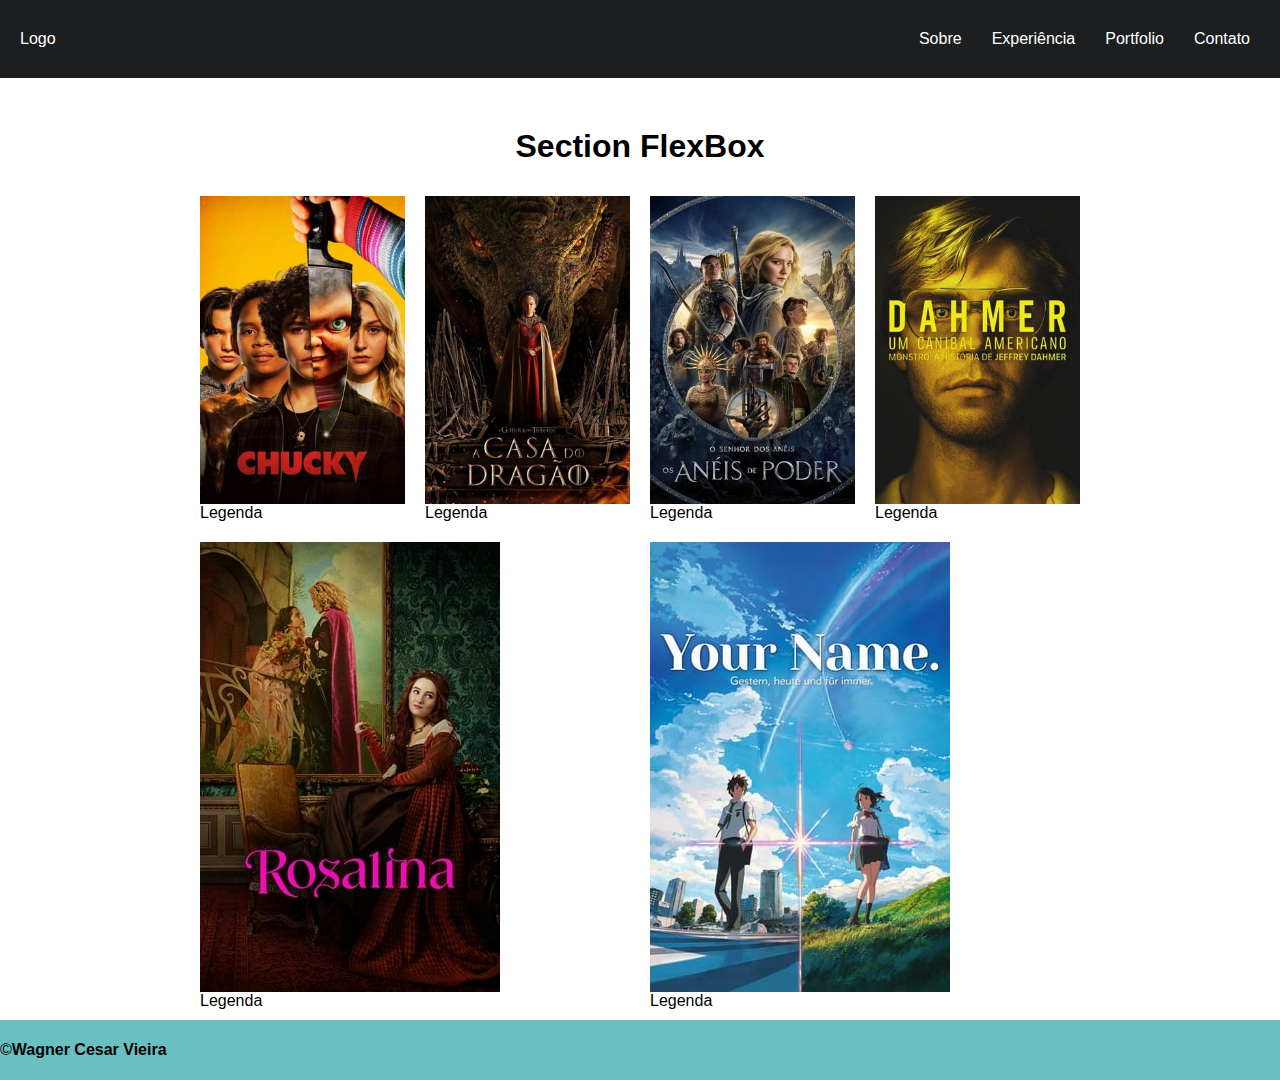
==== index.html @ cfac8c0c "Iniciando o projeto" ====
<!DOCTYPE html>
<html lang="pt-BR">
<head>
    <meta charset="UTF-8">
    <meta http-equiv="X-UA-Compatible" content="IE=edge">
    <meta name="viewport" content="width=device-width, initial-scale=1.0">
    <title>Flexbox / CSS Grid</title>
    <link rel="stylesheet" href="./css/style.css">
</head>
<body>
    
    <header class="header">
        <a href="/">Logo</a>
        <nav>
            <ul class="menu">
                <li><a href="pages/about.html">Sobre</a></li>
                <li><a href="pages/experiencia.html">Experiência</a></li>
                <li><a href="pages/portfolio.html">Portfolio</a></li>
                <li><a href="pages/contato.html">Contato</a></li>
            </ul>
        </nav>
    </header>

    <h1>Section FlexBox</h1>

    <section id="sobre" class="flex">
        <div>
            <img src="./images/chucky.jpg" alt="">
            <p>Legenda</p>
        </div>

        <div>
            <img src="./images/dragon_house.jpg" alt="">
            <p>Legenda</p>
        </div>

        <div>
            <img src="./images/rings_power.jpg" alt="">
            <p>Legenda</p>
        </div>

        <div>
            <img src="./images/dahmer.jpg" alt="">
            <p>Legenda</p>
        </div>

        <div>
            <img src="./images/rosalina.jpg" alt="">
            <p>Legenda</p>
        </div>

        <div>
            <img src="./images/your_name.jpg" alt="">
            <p>Legenda</p>
        </div>
    </section>

    <footer class="footer">
        &copy;
        <h4>Wagner Cesar Vieira</h4>
    </footer>
</body>
</html>
---- css/style.css ----
body, ul, li, p {
    margin: 0px;
    padding: 0px;
    list-style: none;
    font-size: 1em;
    font-family: Arial, Helvetica, sans-serif;
}

a {
    text-decoration: none;
    color: white;
}

h1 {
    text-align: center;
    margin-top: 50px;
}

img {
    max-width: 100%;
    display: block;
}

.footer {
    background: rgb(106, 192, 192);
    display: flex;
    align-items: center;
}

.header {
    background: #1d1e20;
    display: flex;
    flex-wrap: wrap;
    justify-content: space-between;    
    align-items: center;
    padding: 20px;
}

.menu {
    display: flex;    
}

.menu li {
    margin-left: 10px;
}

.menu li a {
    display: block;
    padding: 10px;   
}

.flex{
    display: flex;
    flex-wrap: wrap;
    max-width: 900px;
    margin: 0 auto;
}

.flex > div {
    flex: 1 1 200px; 
    margin: 10px;
}

@media (max-width: 600px) {
    .grid1 {
        grid-template-columns: repeat(2, 1fr);        
    }
    .grid1 > div:nth-child(n + 4) {
        display: block;
    }
    .grid1 > div.anuncio {
        grid-column: auto;
        grid-row: auto;
        order: -1;
    }
}

.form {
    width: 50%;
    margin: 0 auto;
    padding: 30px;
  }
  
  .form-contact {
    width: 100%;
    font-family: "Arial", Times, serif;
  }
  
  .form-contact-input {
    width: 100%;
    color: #292929;
    font-size: 18px;
    background-color: #E9E9E9;
    border: 1px solid #E9E9E9;
    -moz-border-radius: 5px;
    -webkit-border-radius: 5px;
    border-radius: 5px;
    height: 40px;
    margin-bottom: 20px;
    border-bottom: 1px solid #ccc;
    border-left: 1px solid #ccc;
    text-indent: 20px;
  }
  
  .form-contact-textarea {
    width: 100%;
    color: #292929;
    font-size: 18px;
    background-color: #E9E9E9;
    border: 1px solid #E9E9E9;
    -moz-border-radius: 5px;
    -webkit-border-radius: 5px;
    border-radius: 5px;
    height: 200px;
    margin-bottom: 20px;
    border-bottom: 1px solid #ccc;
    border-left: 1px solid #ccc;
    text-indent: 20px;
    padding-top: 16px;
    padding-left: 0;
    padding-right: 0;
    font-family: "Arial", Times, serif;
  }
  
  .form-contact-button {
    width: 100%;
    font-size: 18px;
    border-radius: 4px;
    color: #fff;
    height: 40px;
    opacity: .8;
    margin-bottom: 20px;
    cursor: pointer;
    background: #B22222;
    display: block;
    border: none;
    border-bottom: 1px solid #500707;
    border-right: 1px solid #500707;
    transition: 1s;
  }
  
  .form-contact-button:hover {
    opacity: 1;
  }
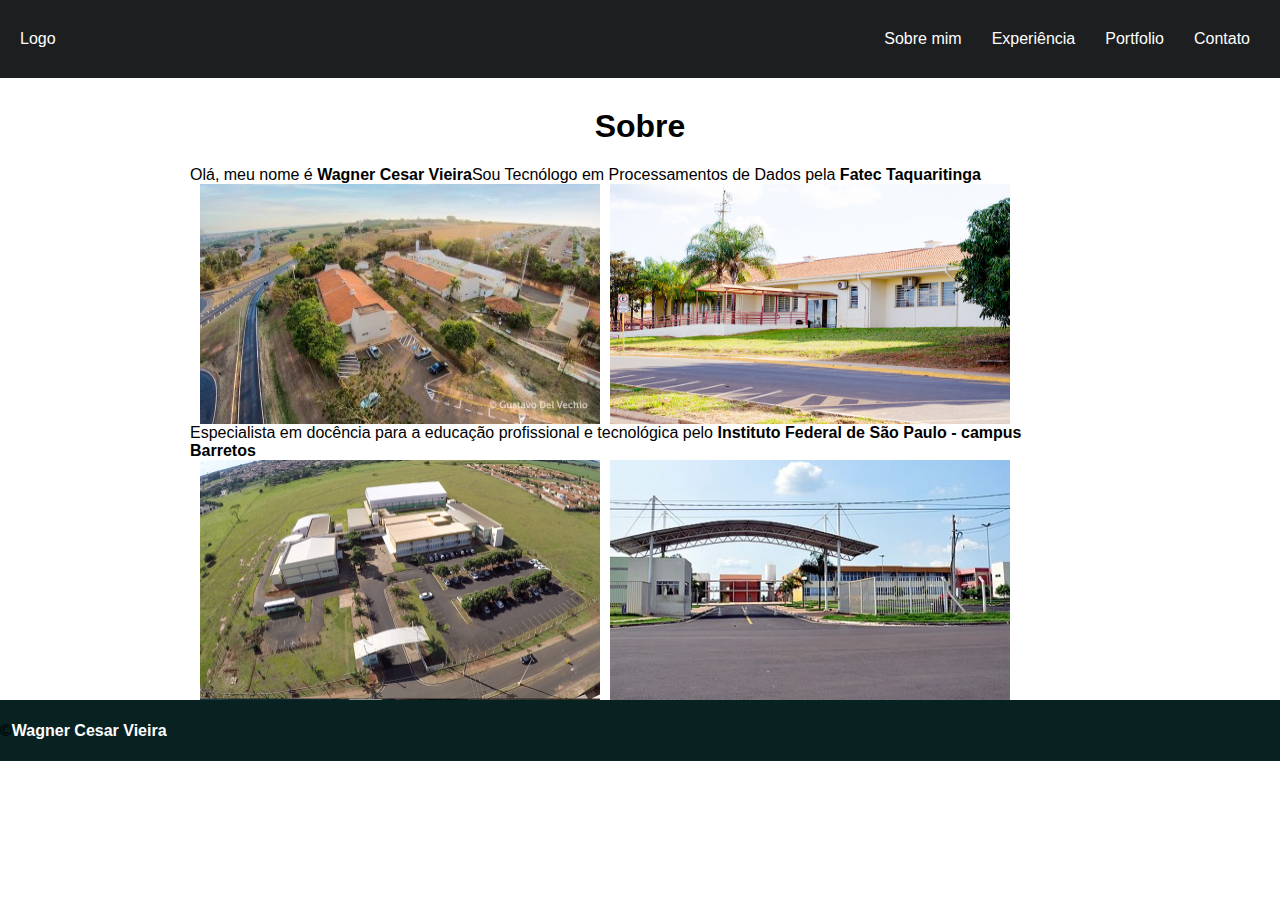
==== commit 5c65b524: "Ajustes na estrutura" ====
--- a/index.html
+++ b/index.html
@@ -13,7 +13,7 @@
         <a href="/">Logo</a>
         <nav>
             <ul class="menu">
-                <li><a href="pages/about.html">Sobre</a></li>
+                <li><a href="#sobre">Sobre mim</a></li>
                 <li><a href="pages/experiencia.html">Experiência</a></li>
                 <li><a href="pages/portfolio.html">Portfolio</a></li>
                 <li><a href="pages/contato.html">Contato</a></li>
@@ -21,38 +21,26 @@
         </nav>
     </header>
 
-    <h1>Section FlexBox</h1>
+    <h1>Sobre</h1>
 
     <section id="sobre" class="flex">
-        <div>
-            <img src="./images/chucky.jpg" alt="">
-            <p>Legenda</p>
-        </div>
-
-        <div>
-            <img src="./images/dragon_house.jpg" alt="">
-            <p>Legenda</p>
-        </div>
-
-        <div>
-            <img src="./images/rings_power.jpg" alt="">
-            <p>Legenda</p>
-        </div>
-
-        <div>
-            <img src="./images/dahmer.jpg" alt="">
-            <p>Legenda</p>
-        </div>
-
-        <div>
-            <img src="./images/rosalina.jpg" alt="">
-            <p>Legenda</p>
-        </div>
-
-        <div>
-            <img src="./images/your_name.jpg" alt="">
-            <p>Legenda</p>
-        </div>
+        <article class="flex">
+            
+                <p>Olá, meu nome é <strong>Wagner Cesar Vieira</strong></p>
+                <p>Sou Tecnólogo em Processamentos de Dados pela <strong>Fatec Taquaritinga</strong></p>
+                    <a href="https://www.fatectq.edu.br/" target="_blank">
+                        <img src="images/fatec_taquaritinga.jpg" width="400" height="240"></a>
+                    <a href="https://www.fatectq.edu.br/" target="_blank">
+                        <img src="images/fatec_taquaritinga.png" width="400" height="240"></a>
+        </article>
+        
+        <article class="flex">
+            <p>Especialista em docência para a educação profissional e tecnológica pelo <strong>Instituto Federal de São Paulo - campus Barretos</strong></p>            
+                <a href="https://brt.ifsp.edu.br/" target="_blank">
+                    <img src="images/ifsp_barretos.png" width="400" height="240"></a>
+                <a href="https://brt.ifsp.edu.br/" target="_blank">
+                    <img src="images/ifsp_barretos.jpg" width="400" height="240"></a>
+        </article>
     </section>
 
     <footer class="footer">
--- a/css/style.css
+++ b/css/style.css
@@ -11,18 +11,23 @@
     color: white;
 }
 
-h1 {
+h1, h2 {
     text-align: center;
-    margin-top: 50px;
+    margin-top: 30px;
+}
+
+h4 {
+    color: white;
 }
 
 img {
     max-width: 100%;
     display: block;
+    margin-left: 10px;
 }
 
 .footer {
-    background: rgb(106, 192, 192);
+    background: rgb(8, 33, 33);
     display: flex;
     align-items: center;
 }
@@ -61,6 +66,17 @@
     margin: 10px;
 }
 
+.flex-container {
+    display: flex;
+    flex: 1 1 200px ;
+    max-width: 900px;
+    flex-direction: row;
+    flex-wrap: wrap;
+    justify-content: space-between;
+    align-items: center;
+    margin-top: 20px;
+}
+
 @media (max-width: 600px) {
     .grid1 {
         grid-template-columns: repeat(2, 1fr);        
@@ -75,18 +91,21 @@
     }
 }
 
-.form {
+.form-flex {
+    display: flex;
+    flex-flow: row nowrap;
+    max-width: 50%;
     width: 50%;
-    margin: 0 auto;
+    margin: 0 auto;    
     padding: 30px;
-  }
+  }  
   
-  .form-contact {
+.form-contact {
     width: 100%;
     font-family: "Arial", Times, serif;
   }
   
-  .form-contact-input {
+.form-contact-input {
     width: 100%;
     color: #292929;
     font-size: 18px;
@@ -102,7 +121,7 @@
     text-indent: 20px;
   }
   
-  .form-contact-textarea {
+.form-contact-textarea {
     width: 100%;
     color: #292929;
     font-size: 18px;
@@ -122,7 +141,7 @@
     font-family: "Arial", Times, serif;
   }
   
-  .form-contact-button {
+.form-contact-button {
     width: 100%;
     font-size: 18px;
     border-radius: 4px;
@@ -139,6 +158,6 @@
     transition: 1s;
   }
   
-  .form-contact-button:hover {
+.form-contact-button:hover {
     opacity: 1;
   }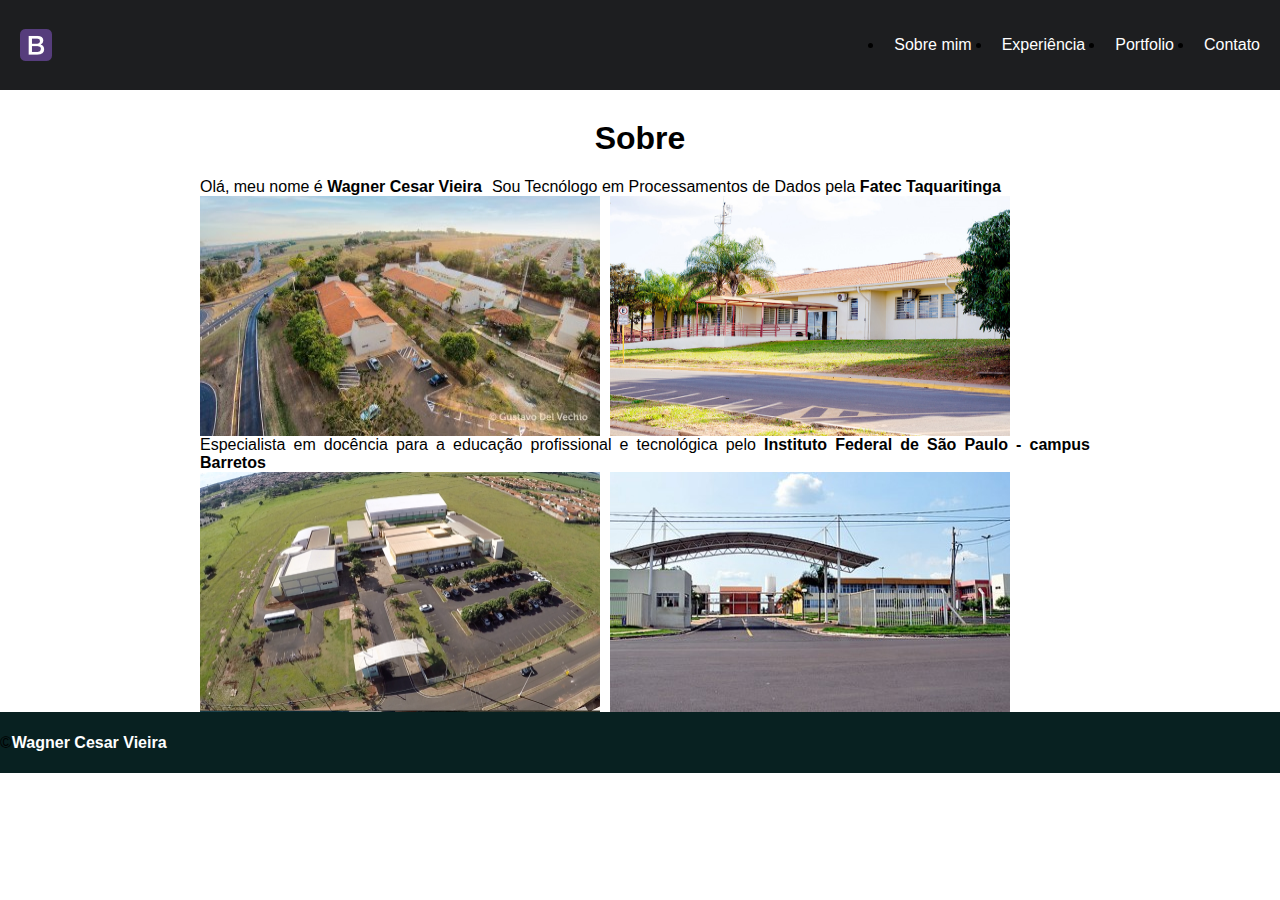
==== commit b4466c04: "Ajustando efeitos Javascript" ====
--- a/index.html
+++ b/index.html
@@ -4,13 +4,13 @@
     <meta charset="UTF-8">
     <meta http-equiv="X-UA-Compatible" content="IE=edge">
     <meta name="viewport" content="width=device-width, initial-scale=1.0">
-    <title>Flexbox / CSS Grid</title>
+    <title>Portfolio - Wagner Cesar Vieira</title>
     <link rel="stylesheet" href="./css/style.css">
 </head>
 <body>
     
     <header class="header">
-        <a href="/">Logo</a>
+        <a href="#"><img src="images/favicon.png" alt=""></a>
         <nav>
             <ul class="menu">
                 <li><a href="#sobre">Sobre mim</a></li>
--- a/css/style.css
+++ b/css/style.css
@@ -1,9 +1,14 @@
-body, ul, li, p {
+body, p {
     margin: 0px;
     padding: 0px;
     list-style: none;
     font-size: 1em;
     font-family: Arial, Helvetica, sans-serif;
+}
+
+p{
+    margin-left: 10px;
+    text-align: justify;
 }
 
 a {
@@ -38,7 +43,7 @@
     flex-wrap: wrap;
     justify-content: space-between;    
     align-items: center;
-    padding: 20px;
+    padding: 10px;
 }
 
 .menu {
@@ -68,23 +73,45 @@
 
 .flex-container {
     display: flex;
-    flex: 1 1 200px ;
+    margin: 0 auto;
     max-width: 900px;
     flex-direction: row;
     flex-wrap: wrap;
     justify-content: space-between;
     align-items: center;
-    margin-top: 20px;
+    box-sizing: border-box;
+    margin-top: 10px;
+    padding: 0 0 20px 20px;
+    margin-top: -2px;
+    border-left: 2px solid #1f5297;
+    position: relative;
+}
+
+.grid {
+    display: grid;
+    grid-template-columns: repeat(3, 1fr);
+    grid-auto-rows: 200px;
+}
+.box1 {
+    grid-column-start: 1;
+    grid-column-end: 4;
+    grid-row-start: 1;
+    grid-row-end: 3;
+}
+.box2 {
+    grid-column-start: 1;
+    grid-row-start: 3;
+    grid-row-end: 5;
 }
 
 @media (max-width: 600px) {
-    .grid1 {
+    .grid {
         grid-template-columns: repeat(2, 1fr);        
     }
-    .grid1 > div:nth-child(n + 4) {
+    .grid > div:nth-child(n + 4) {
         display: block;
     }
-    .grid1 > div.anuncio {
+    .grid > div.anuncio {
         grid-column: auto;
         grid-row: auto;
         order: -1;
@@ -92,16 +119,16 @@
 }
 
 .form-flex {
-    display: flex;
-    flex-flow: row nowrap;
-    max-width: 50%;
-    width: 50%;
-    margin: 0 auto;    
+    display: flex;    
+    max-width: 1000px;
+    width: 100%;
+    margin: auto;
     padding: 30px;
+    justify-content: space-between;
   }  
   
 .form-contact {
-    width: 100%;
+    width: 95%;
     font-family: "Arial", Times, serif;
   }
   
@@ -160,4 +187,4 @@
   
 .form-contact-button:hover {
     opacity: 1;
-  }+}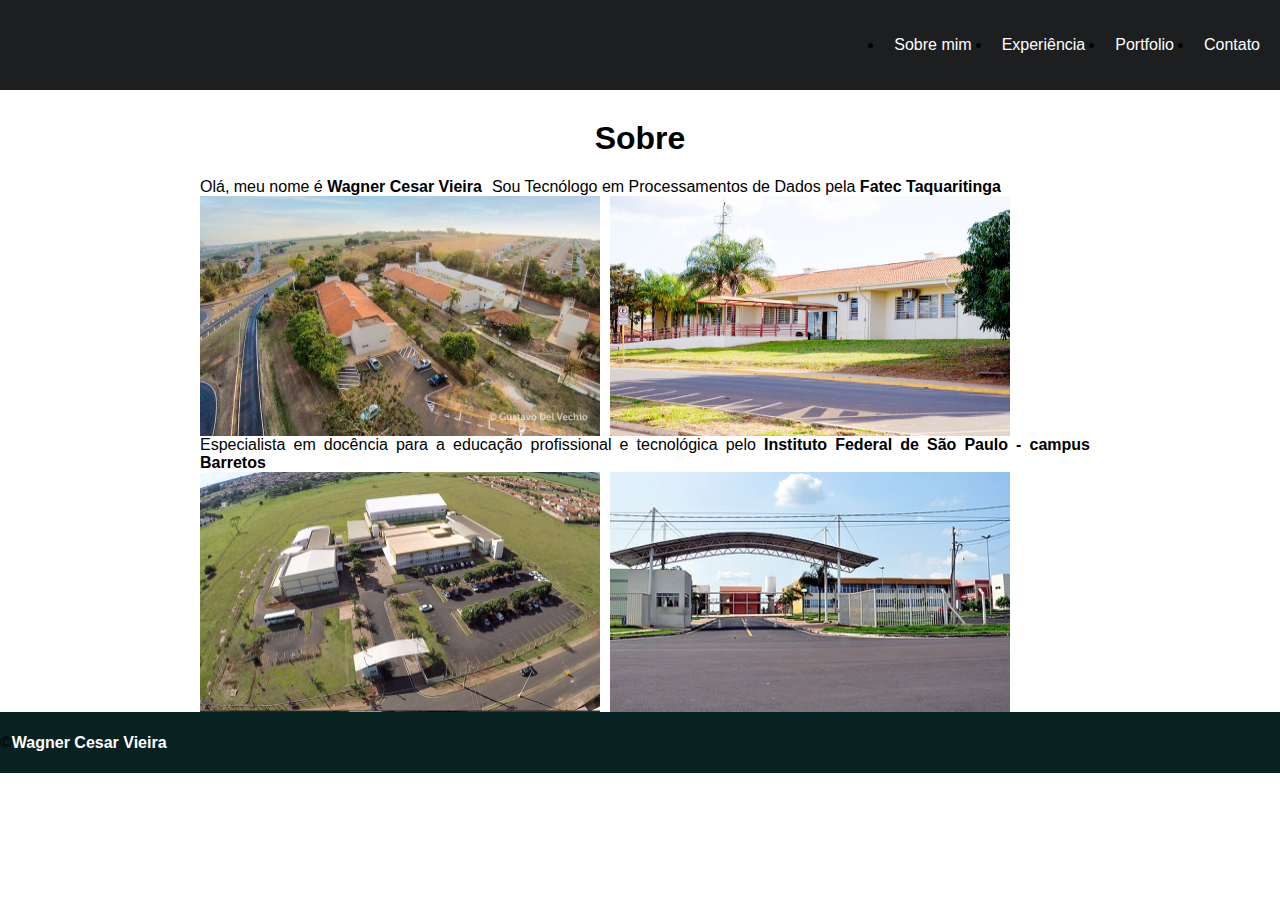
==== commit 3dba61b1: "Ajustando favicon" ====
--- a/index.html
+++ b/index.html
@@ -10,7 +10,7 @@
 <body>
     
     <header class="header">
-        <a href="#"><img src="images/favicon.png" alt=""></a>
+        <a href="#"><img src="images/favicon.ico" alt=""></a>
         <nav>
             <ul class="menu">
                 <li><a href="#sobre">Sobre mim</a></li>
